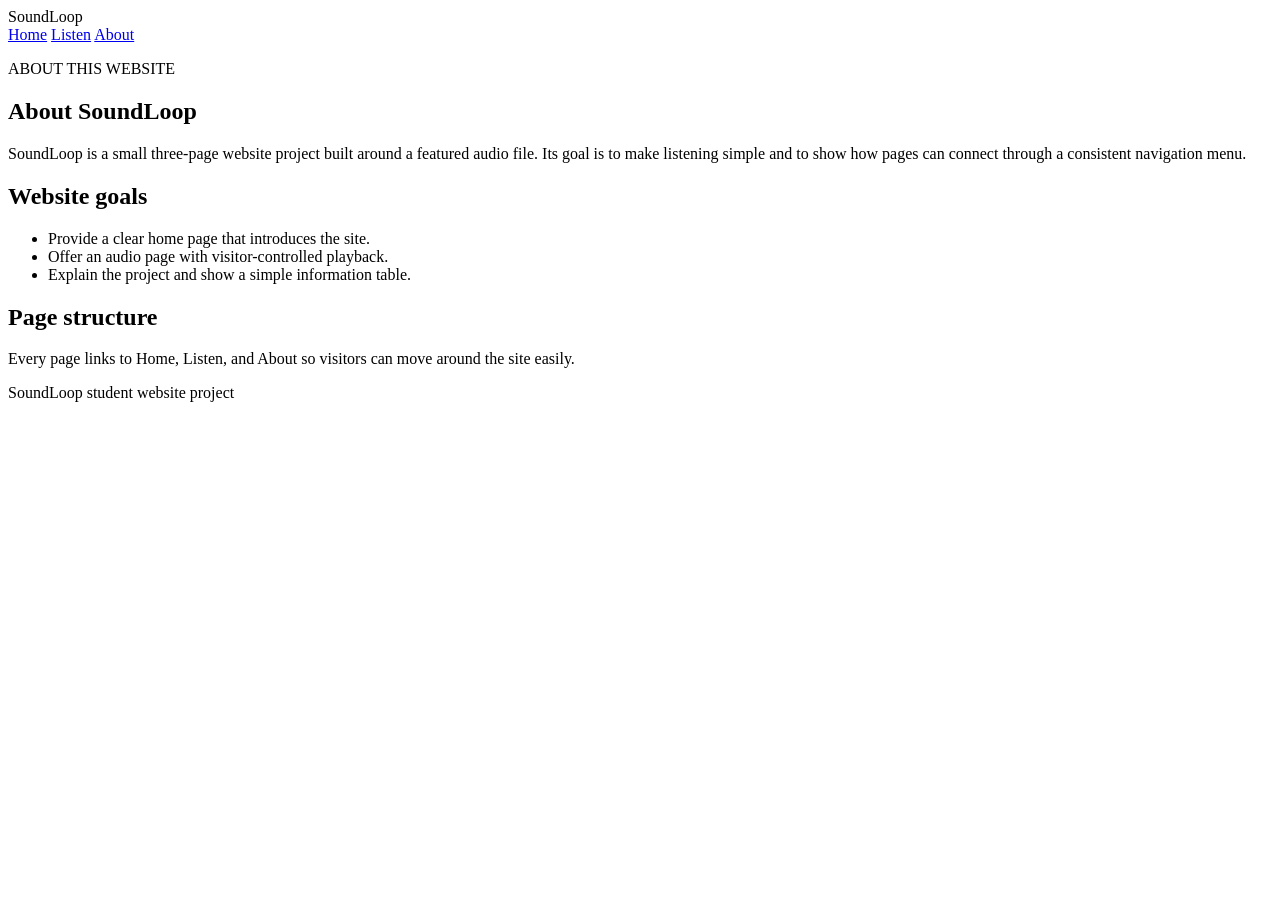
==== about.html @ 01cd13b8 "Add SoundLoop about.html" ====
<!DOCTYPE html>
<html lang="en">
<head>
  <meta charset="UTF-8">
  <meta name="viewport" content="width=device-width, initial-scale=1.0">
  <title>About | SoundLoop</title>
  <link rel="stylesheet" href="styles.css">
</head>
<body>
  <header>
    <div class="brand">SoundLoop</div>
    <nav aria-label="Main navigation">
      <a href="index.html">Home</a>
      <a href="listen.html">Listen</a>
      <a href="about.html" aria-current="page">About</a>
    </nav>
  </header>
  <main>
    <section class="panel">
      <p>ABOUT THIS WEBSITE</p>
      <h1>About SoundLoop</h1>
      <p>SoundLoop is a small three-page website project built around a featured audio file. Its goal is to make listening simple and to show how pages can connect through a consistent navigation menu.</p>
      <h2>Website goals</h2>
      <ul>
        <li>Provide a clear home page that introduces the site.</li>
        <li>Offer an audio page with visitor-controlled playback.</li>
        <li>Explain the project and show a simple information table.</li>
      </ul>
      <h2>Page structure</h2>
      <p>Every page links to Home, Listen, and About so visitors can move around the site easily.</p>
    </section>
  </main>
  <footer>SoundLoop student website project</footer>
</body>
</html>
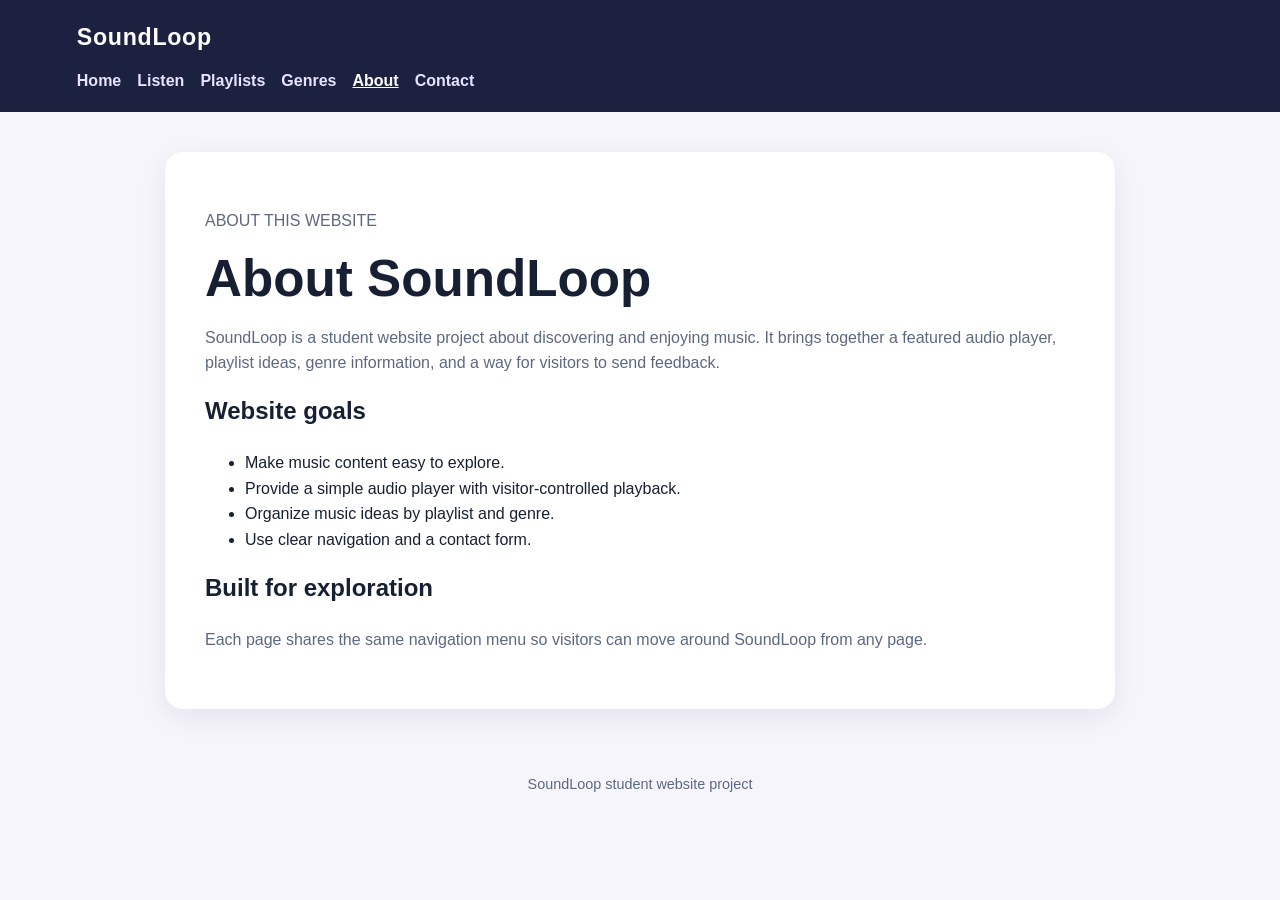
==== commit d7c05cc5: "Expand SoundLoop website navigation and page content" ====
--- a/about.html
+++ b/about.html
@@ -3,6 +3,7 @@
 <head>
   <meta charset="UTF-8">
   <meta name="viewport" content="width=device-width, initial-scale=1.0">
+  <meta name="description" content="About - SoundLoop music website">
   <title>About | SoundLoop</title>
   <link rel="stylesheet" href="styles.css">
 </head>
@@ -12,24 +13,17 @@
     <nav aria-label="Main navigation">
       <a href="index.html">Home</a>
       <a href="listen.html">Listen</a>
+      <a href="playlists.html">Playlists</a>
+      <a href="genres.html">Genres</a>
       <a href="about.html" aria-current="page">About</a>
+      <a href="contact.html">Contact</a>
     </nav>
   </header>
-  <main>
-    <section class="panel">
-      <p>ABOUT THIS WEBSITE</p>
-      <h1>About SoundLoop</h1>
-      <p>SoundLoop is a small three-page website project built around a featured audio file. Its goal is to make listening simple and to show how pages can connect through a consistent navigation menu.</p>
-      <h2>Website goals</h2>
-      <ul>
-        <li>Provide a clear home page that introduces the site.</li>
-        <li>Offer an audio page with visitor-controlled playback.</li>
-        <li>Explain the project and show a simple information table.</li>
-      </ul>
-      <h2>Page structure</h2>
-      <p>Every page links to Home, Listen, and About so visitors can move around the site easily.</p>
-    </section>
-  </main>
+  <main><section class="panel"><p>ABOUT THIS WEBSITE</p><h1>About SoundLoop</h1>
+      <p>SoundLoop is a student website project about discovering and enjoying music. It brings together a featured audio player, playlist ideas, genre information, and a way for visitors to send feedback.</p>
+      <h2>Website goals</h2><ul><li>Make music content easy to explore.</li><li>Provide a simple audio player with visitor-controlled playback.</li><li>Organize music ideas by playlist and genre.</li><li>Use clear navigation and a contact form.</li></ul>
+      <h2>Built for exploration</h2><p>Each page shares the same navigation menu so visitors can move around SoundLoop from any page.</p>
+    </section></main>
   <footer>SoundLoop student website project</footer>
 </body>
 </html>
--- a/styles.css
+++ b/styles.css
@@ -0,0 +1,48 @@
+:root {
+  --ink: #172033;
+  --muted: #5d6880;
+  --accent: #7357d8;
+  --accent-dark: #5036b5;
+  --paper: #f6f5fb;
+  --card: #ffffff;
+}
+* { box-sizing: border-box; }
+body {
+  margin: 0;
+  font-family: Arial, Helvetica, sans-serif;
+  color: var(--ink);
+  background: var(--paper);
+  line-height: 1.6;
+}
+header {
+  background: #1c2140;
+  color: white;
+  padding: 1.2rem 6vw;
+}
+.brand { font-size: 1.45rem; font-weight: 700; letter-spacing: .03em; }
+nav { display: flex; flex-wrap: wrap; gap: 1rem; margin-top: .7rem; }
+nav a { color: #e7e3ff; text-decoration: none; font-weight: 700; }
+nav a:hover, nav a[aria-current="page"] { color: white; text-decoration: underline; }
+main { width: min(950px, 88vw); margin: 2.5rem auto; }
+.hero, .panel {
+  background: var(--card);
+  border-radius: 18px;
+  padding: clamp(1.4rem, 4vw, 2.5rem);
+  box-shadow: 0 8px 28px rgba(29, 30, 70, .08);
+}
+.hero { border-top: 6px solid var(--accent); }
+h1 { line-height: 1.15; font-size: clamp(2rem, 5vw, 3.2rem); margin: .2rem 0 1rem; }
+h2 { margin-top: 0; }
+p { color: var(--muted); }
+.button {
+  display: inline-block; background: var(--accent); color: white;
+  padding: .75rem 1.1rem; border-radius: 9px; text-decoration: none; font-weight: 700;
+}
+.button:hover { background: var(--accent-dark); }
+.audio-box { margin-top: 1.5rem; padding: 1rem; background: #f0edff; border-radius: 12px; }
+audio { width: 100%; }
+table { width: 100%; border-collapse: collapse; margin: 1rem 0; background: white; }
+th, td { text-align: left; padding: .85rem; border: 1px solid #d9d7e5; }
+th { background: #eeebfa; }
+footer { text-align: center; color: var(--muted); padding: 1.5rem; font-size: .9rem; }
+@media (max-width: 600px) { nav { gap: .7rem; } th, td { padding: .55rem; } }
